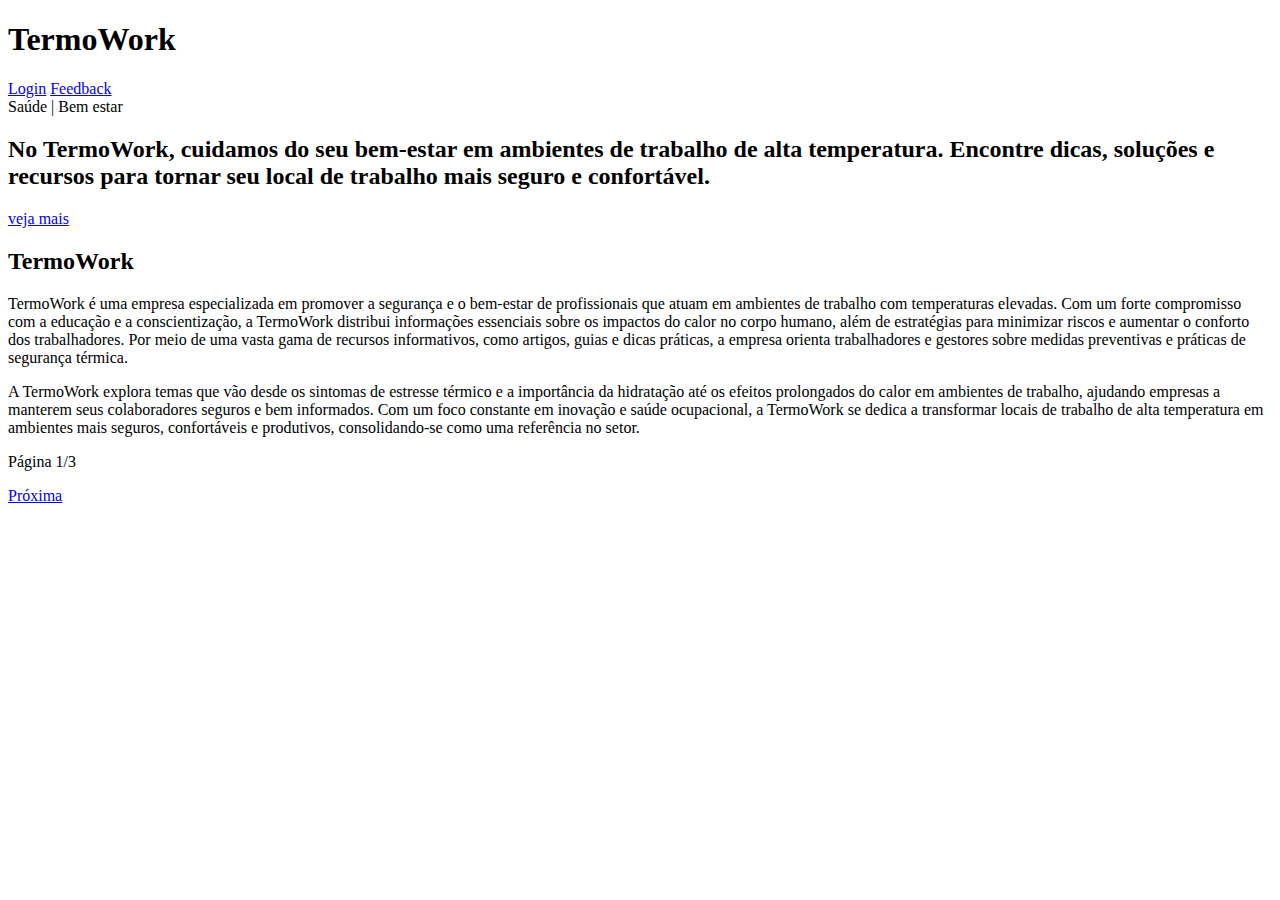
==== index.html @ 3b75ebcb "Create index.html" ====
<!DOCTYPE html>
<html lang="pt-br">
<head>
    <meta charset="UTF-8">
    <meta name="viewport" content="width=device-width, initial-scale=1.0">
    <title>TermoWork</title>
    <link rel="stylesheet" href="style.css">
    <link rel="shortcut icon" type="imagex/png" href="https://media.discordapp.net/attachments/731154839442161745/1301328280796008458/RDJAQUAQEAQGBwEJSoOz1jJTQUAQEAQqj4AEpcovkQxQEBAEBIHBQUCC0uCstcxUEBAEBIHKIyBBqfJLJAMUBAQBQWBwEJCgNDhrLTMVBAQBQaDyCEhQqvwSyQAFAUFAEBgcBP4fvEA7i439pAAAAAASUVORK5CYII.png?ex=6724bca7&is=67236b27&hm=e0bf63ee546eaf46f6daeac257afc4428ac9982ba5322902db55485e72f49510&=&format=webp&quality=lossless">
</head>
<body>
    <header>
        <div class="container">
            <h1>TermoWork</h1>
            <nav> 
                <a href="login.html" class="button">Login</a> 
                <a href="feedback.html" class="button">Feedback</a>       
            </nav>
        </div>
    </header>

    <section class="conteudo">
        <div class="container">
            <a id="dados">Saúde | Bem estar</a>
            <h2>No TermoWork, cuidamos do seu bem-estar em ambientes de trabalho de alta temperatura. Encontre dicas, soluções e recursos para tornar seu local de trabalho mais seguro e confortável.</h2>
            <p></p>
            <a href="veja-mais.html" class="button">veja mais</a>
        </div>
    </section>

    <section class="conteudo">
        <div class="container">
            <h2>TermoWork</h2>
            <p>TermoWork é uma empresa especializada em promover a segurança e o bem-estar de profissionais que atuam em ambientes de trabalho com temperaturas elevadas. Com um forte compromisso com a educação e a conscientização, a TermoWork distribui informações essenciais sobre os impactos do calor no corpo humano, além de estratégias para minimizar riscos e aumentar o conforto dos trabalhadores. Por meio de uma vasta gama de recursos informativos, como artigos, guias e dicas práticas, a empresa orienta trabalhadores e gestores sobre medidas preventivas e práticas de segurança térmica.</p>
            <p>A TermoWork explora temas que vão desde os sintomas de estresse térmico e a importância da hidratação até os efeitos prolongados do calor em ambientes de trabalho, ajudando empresas a manterem seus colaboradores seguros e bem informados. Com um foco constante em inovação e saúde ocupacional, a TermoWork se dedica a transformar locais de trabalho de alta temperatura em ambientes mais seguros, confortáveis e produtivos, consolidando-se como uma referência no setor.</p>
        </div>
    </section>

    <footer>
        <div class="container">
            <p>
                Página 1/3
            </p>
            <a href="site2.html" type="button" id="botão-de-passar">Próxima</a>
        </div>
    </footer>
</body>
</html>
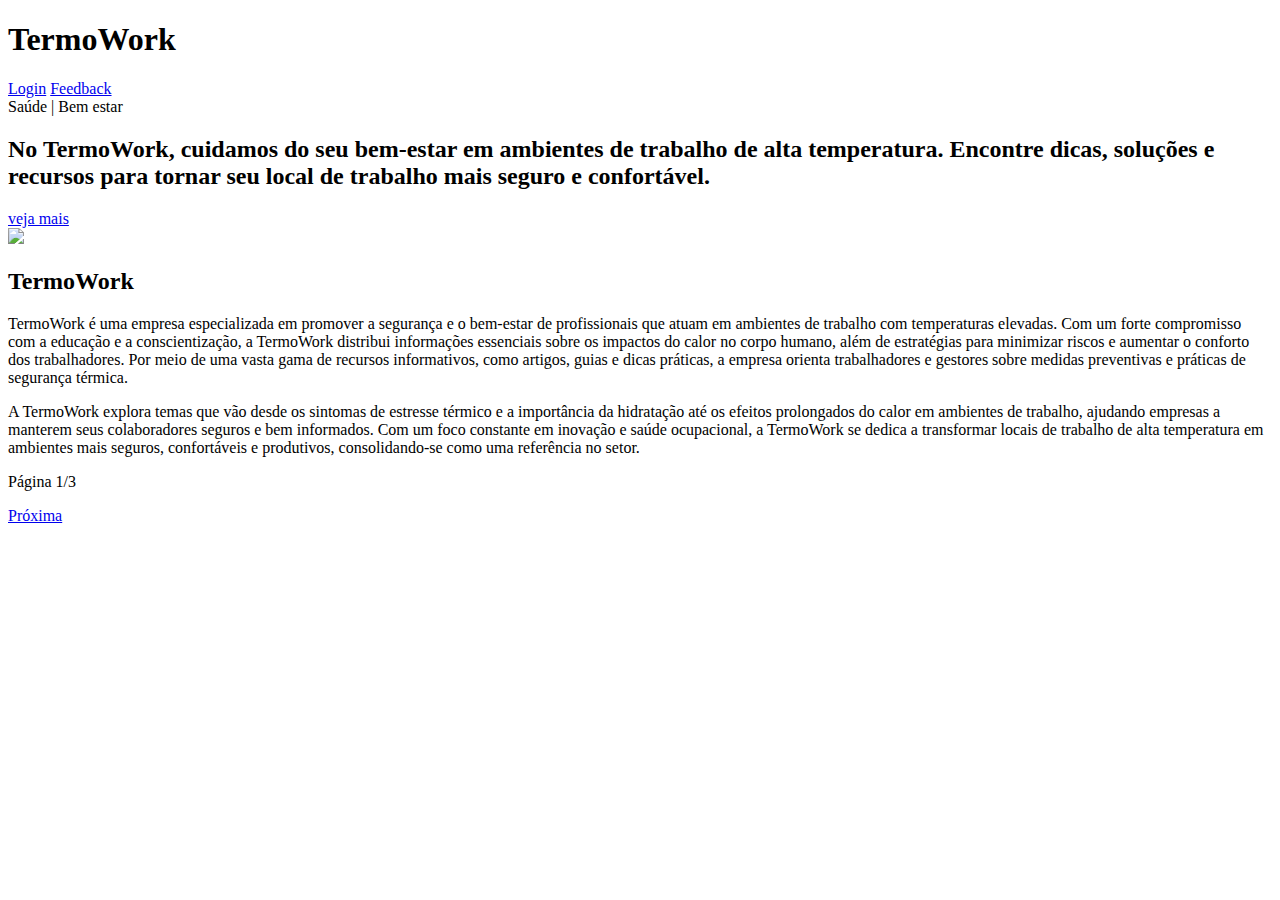
==== commit c637dcaf: "Update index.html" ====
--- a/index.html
+++ b/index.html
@@ -1,47 +1,47 @@
-<!DOCTYPE html>
-<html lang="pt-br">
-<head>
-    <meta charset="UTF-8">
-    <meta name="viewport" content="width=device-width, initial-scale=1.0">
-    <title>TermoWork</title>
-    <link rel="stylesheet" href="style.css">
-    <link rel="shortcut icon" type="imagex/png" href="https://media.discordapp.net/attachments/731154839442161745/1301328280796008458/RDJAQUAQEAQGBwEJSoOz1jJTQUAQEAQqj4AEpcovkQxQEBAEBIHBQUCC0uCstcxUEBAEBIHKIyBBqfJLJAMUBAQBQWBwEJCgNDhrLTMVBAQBQaDyCEhQqvwSyQAFAUFAEBgcBP4fvEA7i439pAAAAAASUVORK5CYII.png?ex=6724bca7&is=67236b27&hm=e0bf63ee546eaf46f6daeac257afc4428ac9982ba5322902db55485e72f49510&=&format=webp&quality=lossless">
-</head>
-<body>
-    <header>
-        <div class="container">
-            <h1>TermoWork</h1>
-            <nav> 
-                <a href="login.html" class="button">Login</a> 
-                <a href="feedback.html" class="button">Feedback</a>       
-            </nav>
-        </div>
-    </header>
-
-    <section class="conteudo">
-        <div class="container">
-            <a id="dados">Saúde | Bem estar</a>
-            <h2>No TermoWork, cuidamos do seu bem-estar em ambientes de trabalho de alta temperatura. Encontre dicas, soluções e recursos para tornar seu local de trabalho mais seguro e confortável.</h2>
-            <p></p>
-            <a href="veja-mais.html" class="button">veja mais</a>
-        </div>
-    </section>
-
-    <section class="conteudo">
-        <div class="container">
-            <h2>TermoWork</h2>
-            <p>TermoWork é uma empresa especializada em promover a segurança e o bem-estar de profissionais que atuam em ambientes de trabalho com temperaturas elevadas. Com um forte compromisso com a educação e a conscientização, a TermoWork distribui informações essenciais sobre os impactos do calor no corpo humano, além de estratégias para minimizar riscos e aumentar o conforto dos trabalhadores. Por meio de uma vasta gama de recursos informativos, como artigos, guias e dicas práticas, a empresa orienta trabalhadores e gestores sobre medidas preventivas e práticas de segurança térmica.</p>
-            <p>A TermoWork explora temas que vão desde os sintomas de estresse térmico e a importância da hidratação até os efeitos prolongados do calor em ambientes de trabalho, ajudando empresas a manterem seus colaboradores seguros e bem informados. Com um foco constante em inovação e saúde ocupacional, a TermoWork se dedica a transformar locais de trabalho de alta temperatura em ambientes mais seguros, confortáveis e produtivos, consolidando-se como uma referência no setor.</p>
-        </div>
-    </section>
-
-    <footer>
-        <div class="container">
-            <p>
-                Página 1/3
-            </p>
-            <a href="site2.html" type="button" id="botão-de-passar">Próxima</a>
-        </div>
-    </footer>
-</body>
-</html>
+<!DOCTYPE html>
+<html lang="pt-br">
+<head>
+    <meta charset="UTF-8">
+    <meta name="viewport" content="width=device-width, initial-scale=1.0">
+    <title>TermoWork</title>
+    <link rel="stylesheet" href="style.css">
+    <link rel="shortcut icon" type="imagex/png" href="https://raw.githubusercontent.com/pedroaraga0/landing-page-responsiva/refs/heads/main/TermoWork2.png">
+</head>
+<body>
+    <header>
+        <div class="container">
+            <h1>TermoWork</h1>
+            <nav> 
+                <a href="login.html" class="button">Login</a> 
+                <a href="feedback.html" class="button">Feedback</a>       
+            </nav>
+        </div>
+    </header>
+
+    <section class="conteudo">
+        <div class="container">
+            <a id="dados">Saúde | Bem estar</a>
+            <h2>No TermoWork, cuidamos do seu bem-estar em ambientes de trabalho de alta temperatura. Encontre dicas, soluções e recursos para tornar seu local de trabalho mais seguro e confortável.</h2>
+            <p></p>
+            <a href="veja-mais.html" class="button">veja mais</a>
+        </div>
+    </section>
+        <img src="https://raw.githubusercontent.com/pedroaraga0/landing-page-responsiva/refs/heads/main/Homem-calor.jpg" width="600">
+    <section class="conteudo">
+        <div class="container">
+            <h2>TermoWork</h2>
+            <p>TermoWork é uma empresa especializada em promover a segurança e o bem-estar de profissionais que atuam em ambientes de trabalho com temperaturas elevadas. Com um forte compromisso com a educação e a conscientização, a TermoWork distribui informações essenciais sobre os impactos do calor no corpo humano, além de estratégias para minimizar riscos e aumentar o conforto dos trabalhadores. Por meio de uma vasta gama de recursos informativos, como artigos, guias e dicas práticas, a empresa orienta trabalhadores e gestores sobre medidas preventivas e práticas de segurança térmica.</p>
+            <p>A TermoWork explora temas que vão desde os sintomas de estresse térmico e a importância da hidratação até os efeitos prolongados do calor em ambientes de trabalho, ajudando empresas a manterem seus colaboradores seguros e bem informados. Com um foco constante em inovação e saúde ocupacional, a TermoWork se dedica a transformar locais de trabalho de alta temperatura em ambientes mais seguros, confortáveis e produtivos, consolidando-se como uma referência no setor.</p>
+        </div>
+    </section>
+
+    <footer>
+        <div class="container">
+            <p>
+                Página 1/3
+            </p>
+            <a href="site2.html" type="button" id="botão-de-passar">Próxima</a>
+        </div>
+    </footer>
+</body>
+</html>
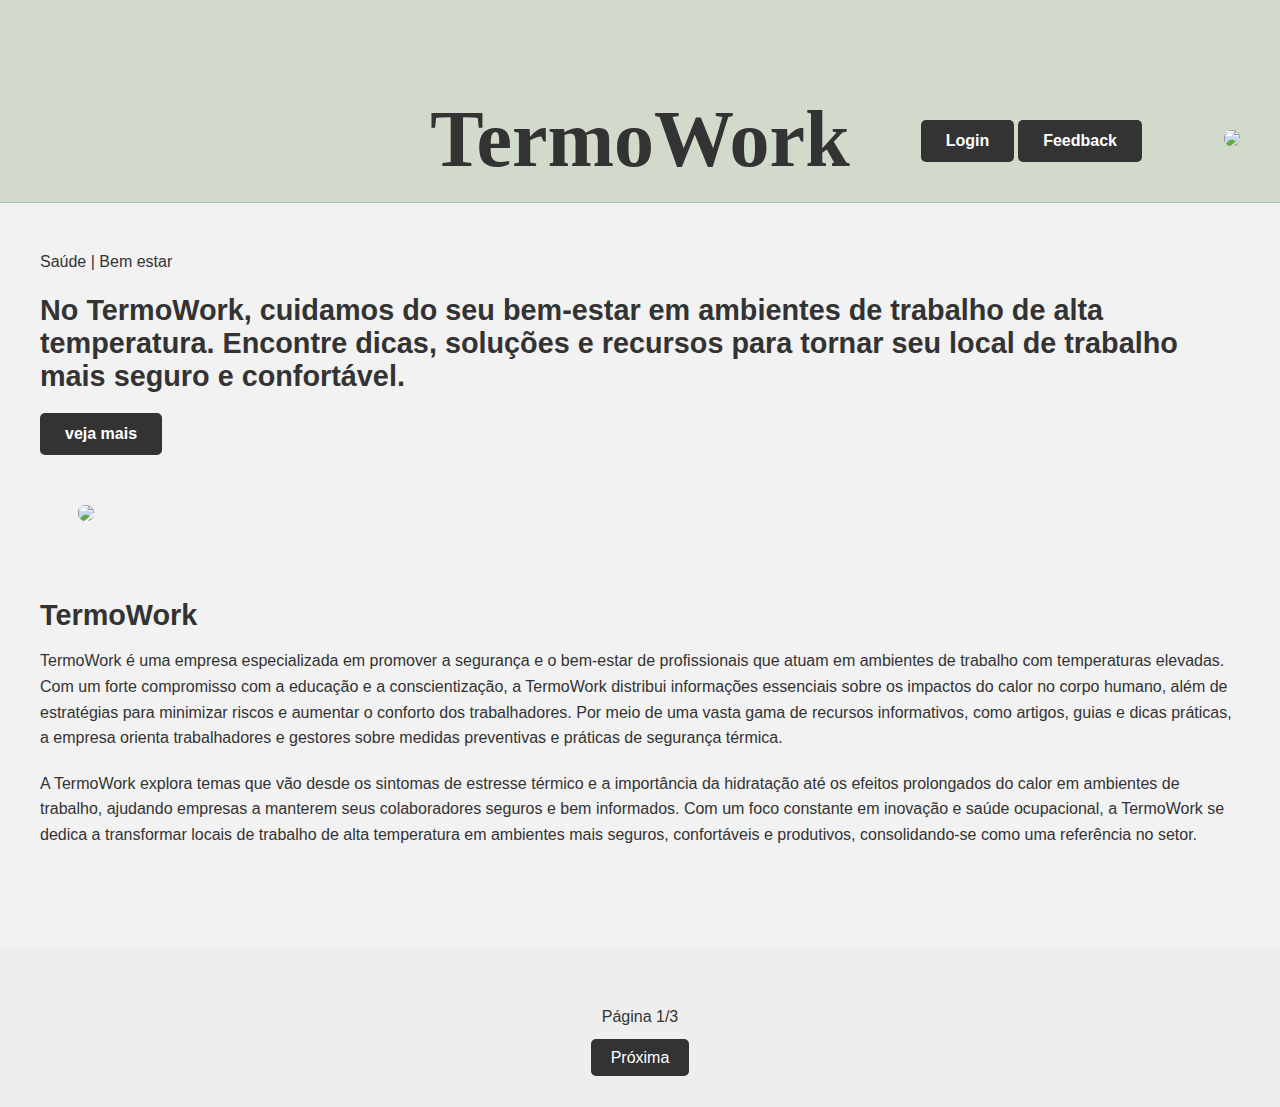
==== commit 86c12d4f: "Update index.html" ====
--- a/index.html
+++ b/index.html
@@ -13,7 +13,8 @@
             <h1>TermoWork</h1>
             <nav> 
                 <a href="login.html" class="button">Login</a> 
-                <a href="feedback.html" class="button">Feedback</a>       
+                <a href="feedback.html" class="button">Feedback</a>
+                <img id="imagem-termowork" src="https://raw.githubusercontent.com/pedroaraga0/landing-page-responsiva/refs/heads/main/TermoWork2.png" width="200">
             </nav>
         </div>
     </header>
--- a/style.css
+++ b/style.css
@@ -0,0 +1,96 @@
+body {
+    font-family: 'Arial', sans-serif;
+    background-color: #f2f2f2;
+    margin: 0;
+    color: #333;
+}
+
+.container {
+    max-width: 1200px;
+    margin: 0 auto;
+    padding: 20px;
+}
+
+header {
+    background-color: #d2dbcb;
+    padding: 20px 0;
+    border-bottom: 1px solid #b1c4a3;
+    font-family: Georgia, 'Times New Roman', Times, serif;
+}
+
+h1 {
+    text-align: center;
+    font-size: 5rem;
+    margin-bottom: 0;
+}
+
+nav {
+    text-align: right;
+    margin-top: -65px;
+    size: 30px;
+    justify-content: right;
+    flex-wrap: wrap;
+}
+
+nav button {
+    background-color: #eee;
+    border: none;
+    padding: 10px 20px;
+    font-size: 1rem;
+    cursor: pointer;
+}
+
+.conteudo {
+    padding: 30px 0;
+}
+
+h2 {
+    font-size: 1.8rem;
+    margin-bottom: 10px;
+}
+
+p {
+    line-height: 1.6;
+    margin-bottom: 20px;
+}
+
+.button {
+    font-family:'Segoe UI', Tahoma, Geneva, Verdana, sans-serif;
+    display: inline-block;
+    background-color: #333;
+    color: #fff;
+    padding: 12px 25px;
+    text-decoration: none;
+    border-radius: 5px;
+    font-weight: bold;
+    transition: background-color 0.3s ease;
+}
+
+.button:hover {
+    background-color: #555;
+}
+
+footer {
+    background-color: #eee;
+    padding: 20px 0;
+    text-align: center;
+    margin-top: 30px;
+}
+#botão-de-passar{
+ padding: 10px 20px;
+ border: none;
+ border-radius: 5px;
+ cursor: pointer;
+ font-size: 16px;
+ transition: background-color 0.3s;
+ background-color: #333;
+ color: white;
+ text-decoration: none;
+}
+#botão-de-passar:hover {
+    background-color: #555;
+}
+img{
+    margin-left: 78px;
+    border-radius: 7px;
+}
